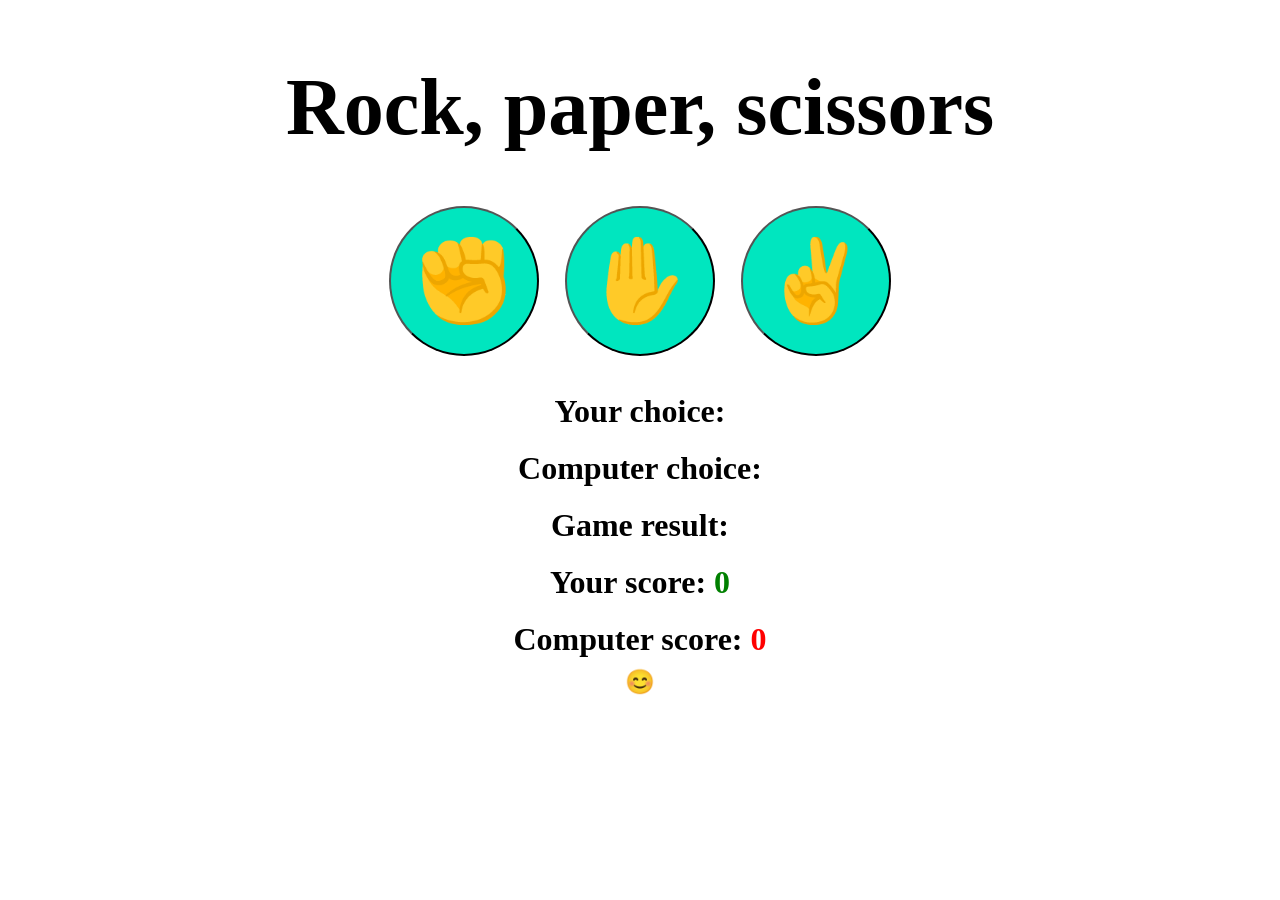
==== index.html @ d367b754 "Update index.html" ====
<!DOCTYPE html>
<html lang="en">
<head>
    <meta charset="UTF-8">
    <meta name="viewport" content="width=device-width, initial-scale=1.0">
    <title>Rock, paper, scissors free game</title>
    <link rel="stylesheet" href="./style.css">
</head>
<body>
    <h1>Rock, paper, scissors</h1>

    <div class="choices">
        <button onclick="game('rock')">✊</button>
        <button onclick="game('paper')">✋</button>
        <button onclick="game('scissors')">✌️</button>
    </div><br>
    <div class="nowStats" id="userDisplay">Your choice: </div>
    <div class="nowStats" id="computerDisplay">Computer choice: </div>
    <div class="nowStats" id="resultDisplay">Game result: </div>
    
    <div class="nowStats">Your score: <span id="userScoreDisplay"></span></div>
    <div class="nowStats">Computer score: <span id="computerScoreDisplay"></span></div>

    <div id="movingBox">😊</div>
    
    <script src="index.js"></script>
</body>
</html>
---- style.css ----
body{
    display: flex;
    flex-direction: column;
    align-items: center;
    font-weight: bold;
    font-size: 1.5rem; 
}
h1{
    font-size: 5rem;
}
.choices button{
    font-size: 5rem;
    background-color:hsl(170, 100%, 45%);
    height: 150px;
    min-width: 150px;
    border-radius: 250px;
    margin: 0 10px;
}
.choices button:hover{
    background-color:hsl(170, 100%, 65%);
}
.choices button:active{
    background-color:hsl(170, 100%, 80%);
}
.colorGreen{
    color: green;
}
.colorRed{
    color: red;
}
.nowStats{
    margin: 10px 0;
    font-size: 2rem;
}
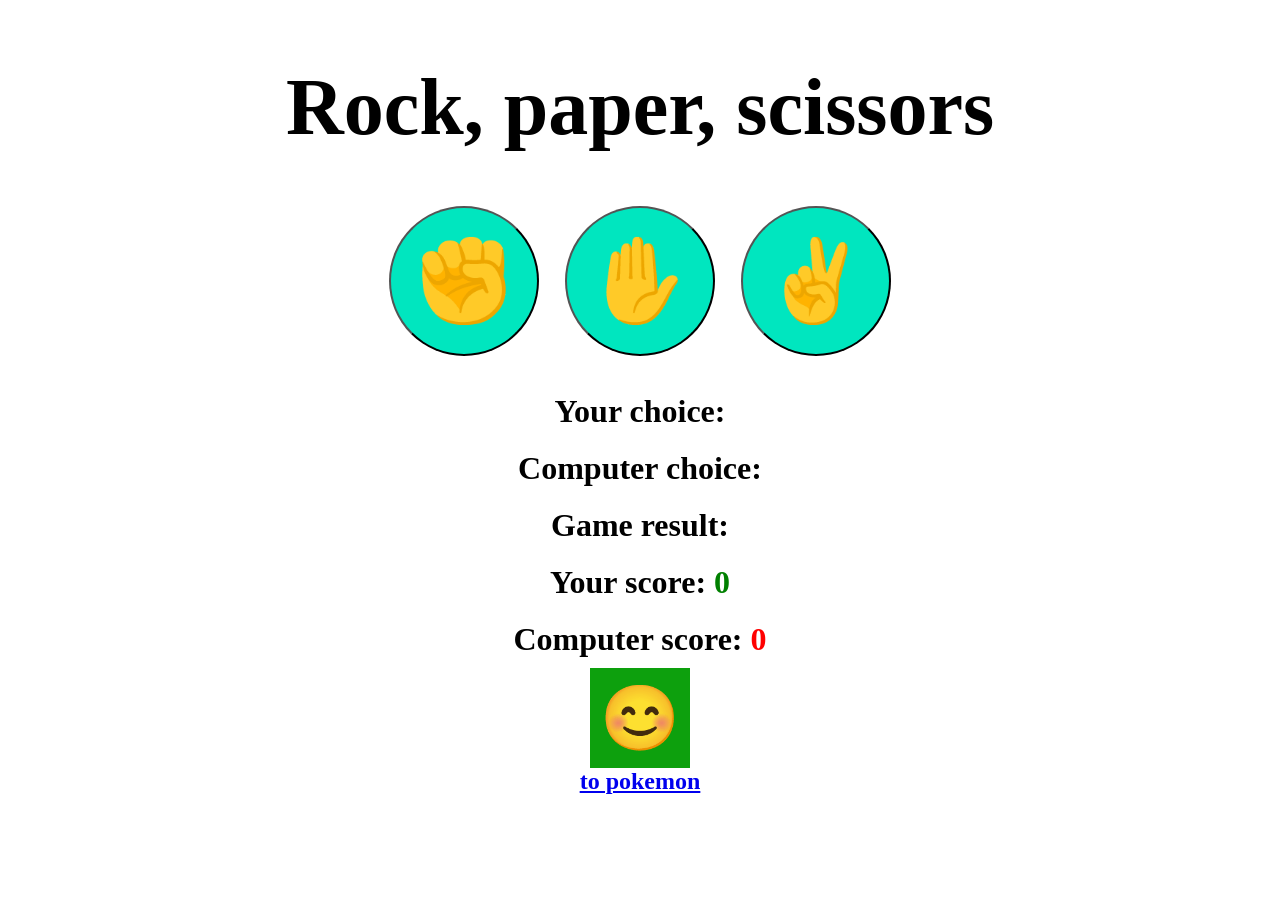
==== commit 6e8d0466: "Update index.html" ====
--- a/index.html
+++ b/index.html
@@ -22,6 +22,7 @@
     <div class="nowStats">Computer score: <span id="computerScoreDisplay"></span></div>
 
     <div id="movingBox">😊</div>
+    <a href="pokemonAPI.html" class="centered">to pokemon</a>
     
     <script src="index.js"></script>
 </body>
--- a/style.css
+++ b/style.css
@@ -32,3 +32,15 @@
     margin: 10px 0;
     font-size: 2rem;
 }
+
+#movingBox{
+    height: 100px;
+    width: 100px;
+    font-size: 4rem;
+    display: flex;
+    background-color: hsl(120, 85%, 34%);
+    align-items: center;
+    text-align: center;
+    justify-content: center;
+    position: relative;
+}
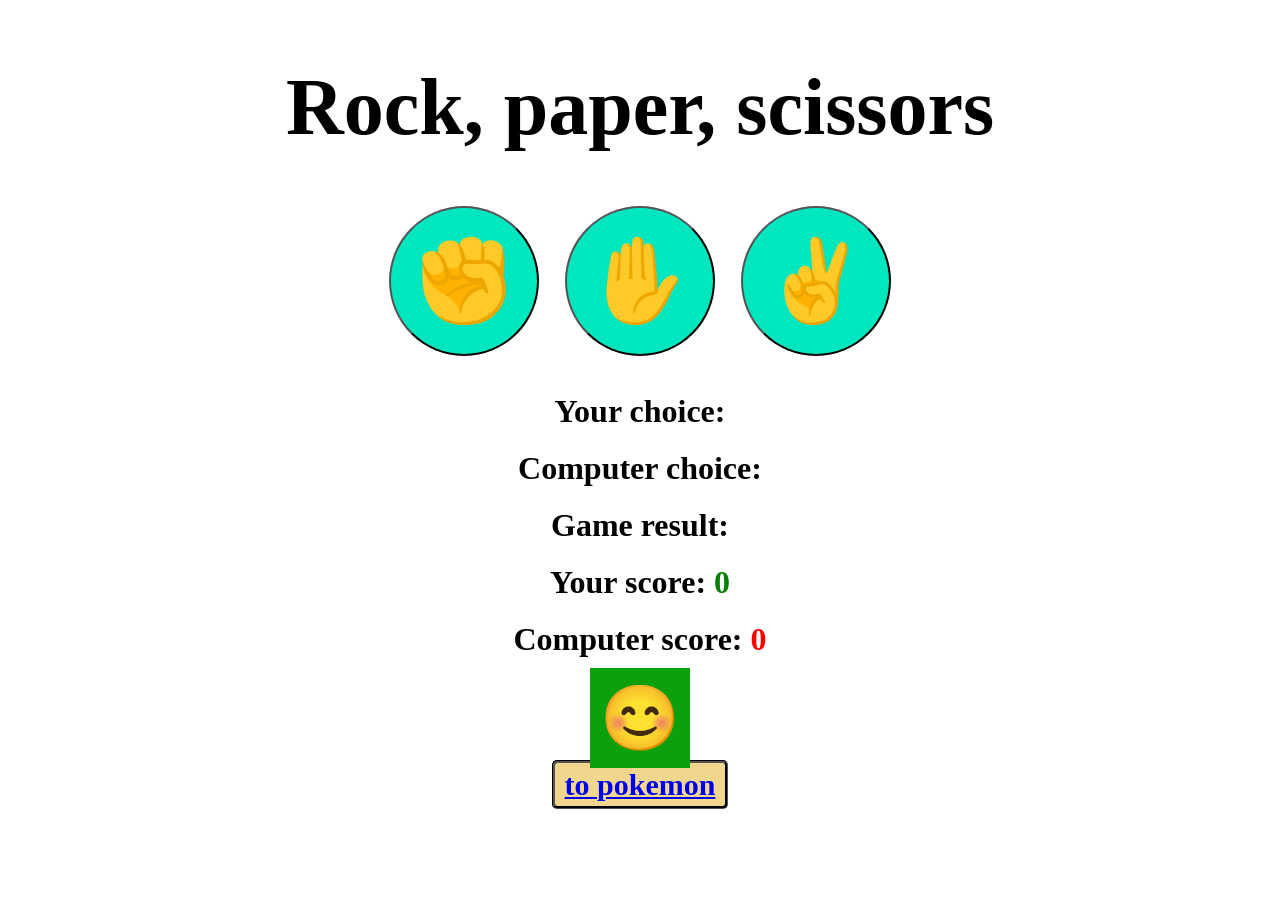
==== commit f9eaf976: "Wrap link text in span for styling" ====
--- a/index.html
+++ b/index.html
@@ -22,7 +22,7 @@
     <div class="nowStats">Computer score: <span id="computerScoreDisplay"></span></div>
 
     <div id="movingBox">😊</div>
-    <a href="pokemonAPI.html" class="centered">to pokemon</a>
+    <a href="pokemonAPI.html" class="centered"><span class="pgBtns">to pokemon</span></a>
     
     <script src="index.js"></script>
 </body>
--- a/style.css
+++ b/style.css
@@ -44,3 +44,17 @@
     justify-content: center;
     position: relative;
 }
+
+.pgBtns
+{
+    font-size: 1.25em;
+    padding: 5px 10px;
+    border-style:groove;
+    border-color:black;
+    border-radius: 5px;
+    background-color: rgb(241, 215, 142);
+    transition: background-color 0.25s;
+}
+.pgBtns:hover{
+    background-color: rgb(228, 182, 54);
+} 
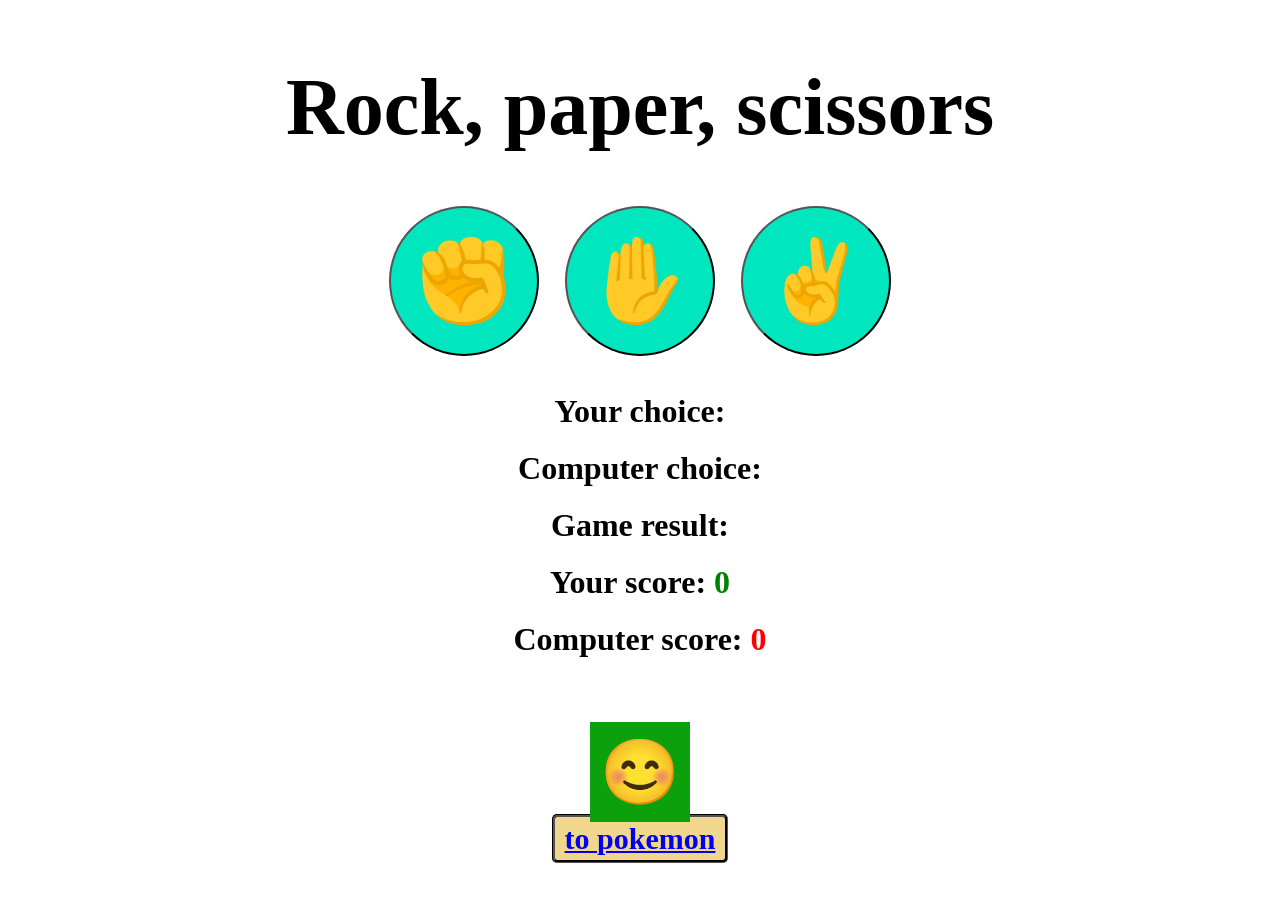
==== commit 3743b82f: "Add line breaks before moving box in index.html" ====
--- a/index.html
+++ b/index.html
@@ -20,6 +20,7 @@
     
     <div class="nowStats">Your score: <span id="userScoreDisplay"></span></div>
     <div class="nowStats">Computer score: <span id="computerScoreDisplay"></span></div>
+    <br><br>
 
     <div id="movingBox">😊</div>
     <a href="pokemonAPI.html" class="centered"><span class="pgBtns">to pokemon</span></a>
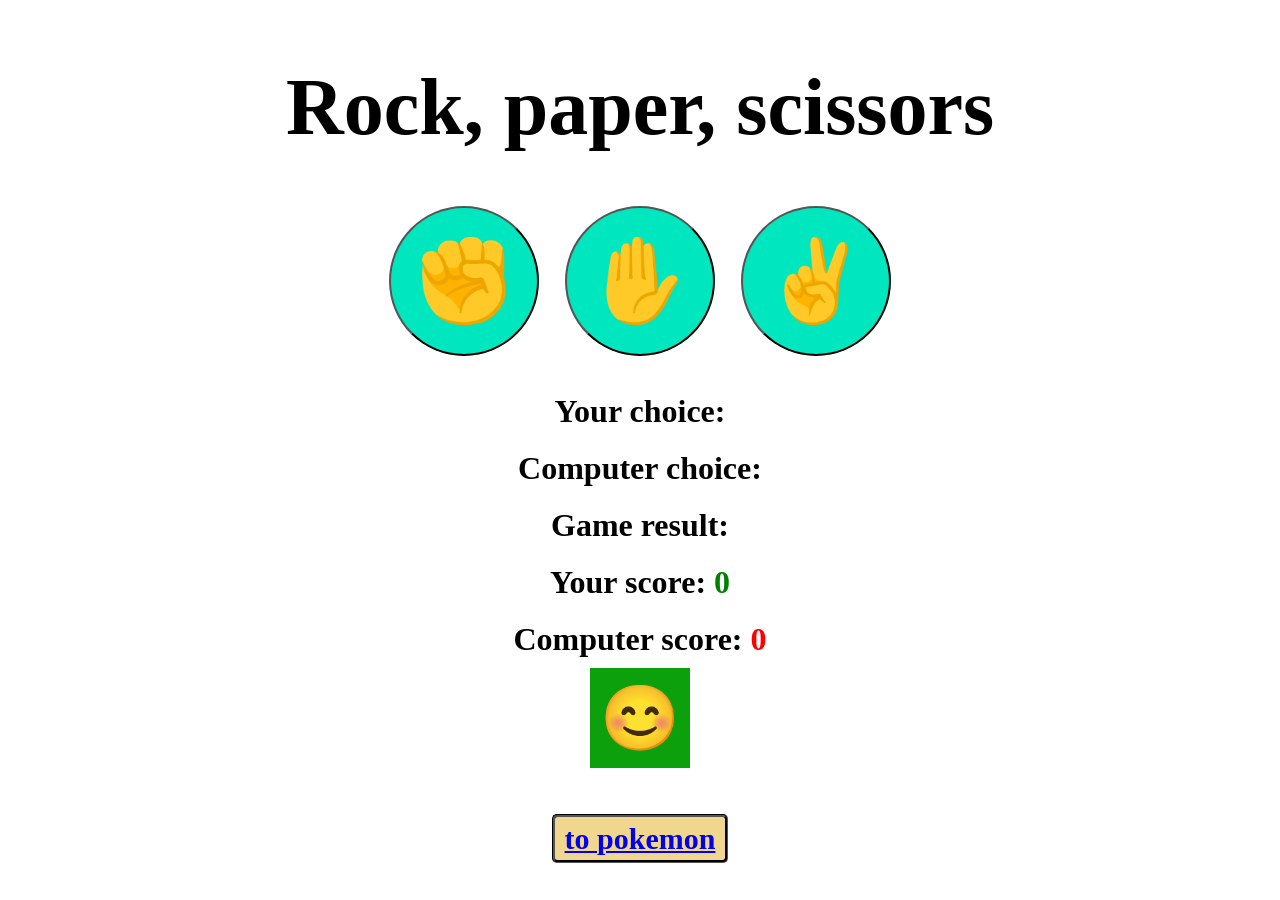
==== commit e0af5265: "Add line breaks before the link to pokemonAPI.html" ====
--- a/index.html
+++ b/index.html
@@ -20,9 +20,10 @@
     
     <div class="nowStats">Your score: <span id="userScoreDisplay"></span></div>
     <div class="nowStats">Computer score: <span id="computerScoreDisplay"></span></div>
-    <br><br>
 
     <div id="movingBox">😊</div>
+    <br><br>
+    
     <a href="pokemonAPI.html" class="centered"><span class="pgBtns">to pokemon</span></a>
     
     <script src="index.js"></script>
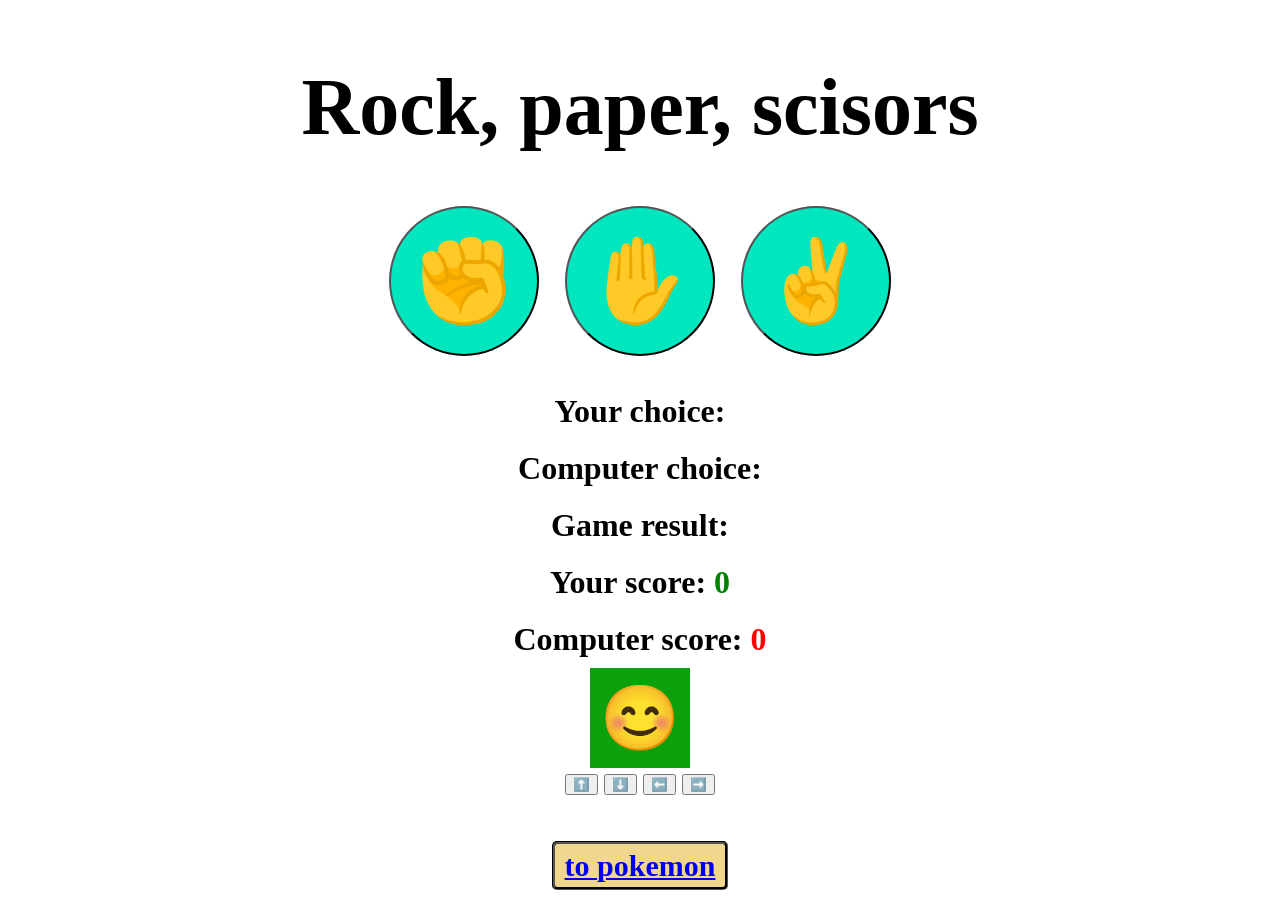
==== commit d7c3706b: "Update title and add movement buttons in index.html" ====
--- a/index.html
+++ b/index.html
@@ -3,11 +3,11 @@
 <head>
     <meta charset="UTF-8">
     <meta name="viewport" content="width=device-width, initial-scale=1.0">
-    <title>Rock, paper, scissors free game</title>
-    <link rel="stylesheet" href="./style.css">
+    <title>Rock, paper, scissors</title>
+    <link rel="stylesheet" href="style.css">
 </head>
 <body>
-    <h1>Rock, paper, scissors</h1>
+    <h1>Rock, paper, scisors</h1>
 
     <div class="choices">
         <button onclick="game('rock')">✊</button>
@@ -22,6 +22,13 @@
     <div class="nowStats">Computer score: <span id="computerScoreDisplay"></span></div>
 
     <div id="movingBox">😊</div>
+
+    <div class="movementArrow">
+        <button id="up" onclick="move('u')">⬆️</button>
+        <button id="down" onclick="move('d')">⬇️</button>
+        <button id="left" onclick="move('l')">⬅️</button>
+        <button id="right" onclick="move('r')">➡️</button>
+    </div>
     <br><br>
     
     <a href="pokemonAPI.html" class="centered"><span class="pgBtns">to pokemon</span></a>
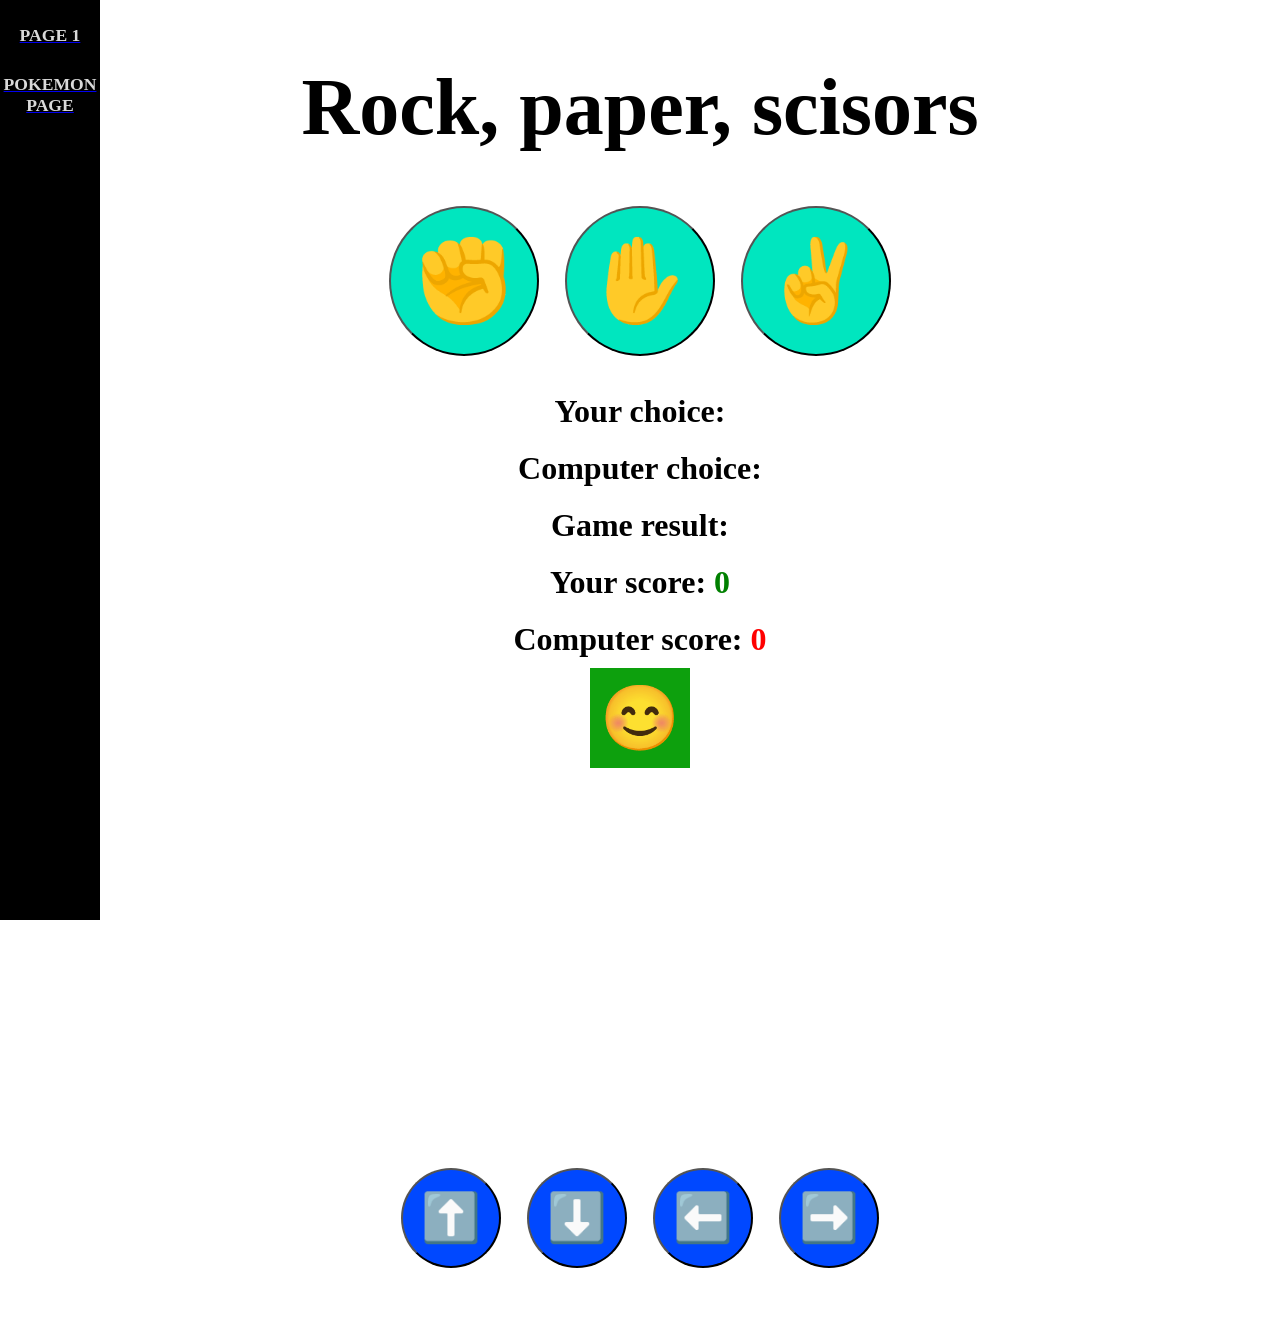
==== commit 6f8f683c: "Update navigation links in index.html" ====
--- a/index.html
+++ b/index.html
@@ -31,7 +31,10 @@
     </div>
     <br><br>
     
-    <a href="pokemonAPI.html" class="centered"><span class="pgBtns">to pokemon</span></a>
+    <div id="pageNav">
+        <a href="index.html" class="centered"><span class="pgBtns">PAGE 1</span></a>
+        <a href="pokemonAPI.html" class="centered"><p class="pgBtns">POKEMON PAGE</p></a>
+    </div>
     
     <script src="index.js"></script>
 </body>
--- a/style.css
+++ b/style.css
@@ -3,8 +3,15 @@
     flex-direction: column;
     align-items: center;
     font-weight: bold;
-    font-size: 1.5rem; 
+    font-size: 1.5rem;
 }
+.centered{
+    display: flex;
+    flex-direction: column;
+    align-items: center;
+    font-weight: bold;
+}
+
 h1{
     font-size: 5rem;
 }
@@ -45,16 +52,49 @@
     position: relative;
 }
 
+.movementArrow button{
+    align-items: center;
+    text-align: center;
+    font-size: 3rem;
+    background-color:hsl(223, 100%, 50%);
+    height: 100px;
+    min-width: 100px;
+    border-radius: 250px;
+    margin: 0 10px;
+    margin-top: 400px;
+}
+.movementArrow button:hover{
+    background-color:hsl(223, 100%, 59%);
+}
+.movementArrow button:active{
+    background-color:hsl(223, 100%, 65%);
+}
+
 .pgBtns
 {
-    font-size: 1.25em;
-    padding: 5px 10px;
-    border-style:groove;
-    border-color:black;
-    border-radius: 5px;
-    background-color: rgb(241, 215, 142);
-    transition: background-color 0.25s;
+    text-align: center;
+    font-family: 'Times New Roman', Times, serif;
+    border-style: solid;
+    border-width: 5px;
+    color: hsl(0, 0%, 85%);
+    border-color:hsl(178, 76%, 0%);
+    font-weight: bold;
+    font-size: 1.1rem;
+    transition: border-bottom-color 0.5s;
 }
 .pgBtns:hover{
-    background-color: rgb(228, 182, 54);
-} 
+    border-bottom-color:hsl(178, 76%, 60%);
+}
+#pageNav{
+    align-items: center;
+    text-decoration: none;
+    width: 100px;
+    height: 100%;
+    position: fixed;
+    z-index: 1; /* Stay on top */
+    top: 0; /* Stay at the top */
+    left: 0;
+    background-color: hsl(0, 0%, 0%, 100%); /* Black */
+    overflow-x: hidden; /* Disable horizontal scroll */
+    padding-top: 20px;
+}
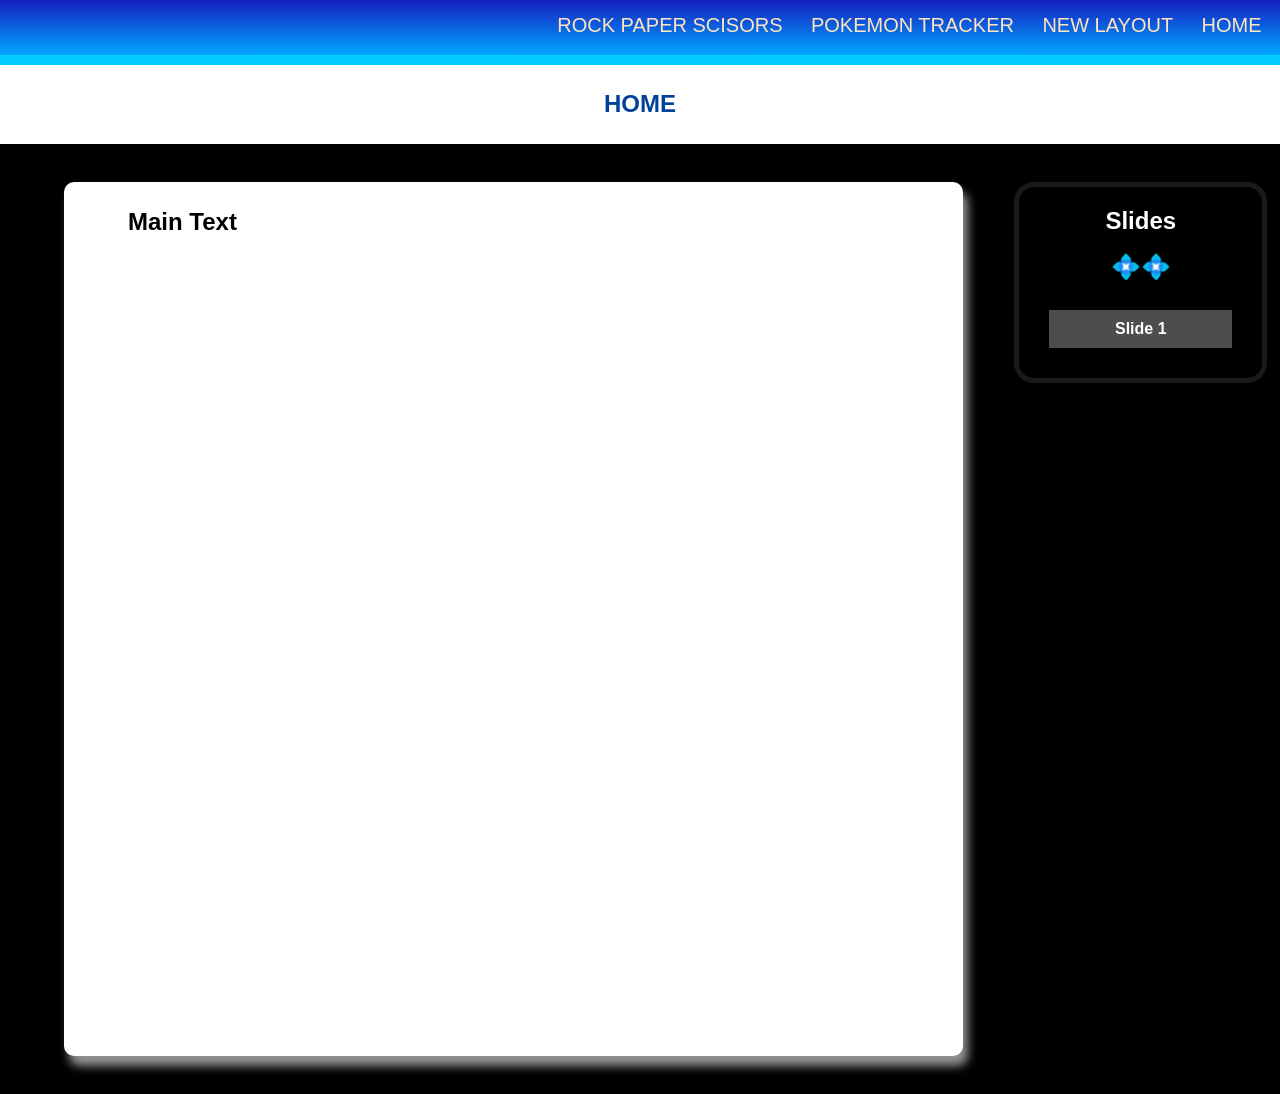
==== commit ddd3f5fb: "Add initial HTML structure for home page" ====
--- a/index.html
+++ b/index.html
@@ -3,39 +3,45 @@
 <head>
     <meta charset="UTF-8">
     <meta name="viewport" content="width=device-width, initial-scale=1.0">
-    <title>Rock, paper, scissors</title>
-    <link rel="stylesheet" href="style.css">
+    <title>Home Page</title>
+    <link rel="stylesheet" href="newLayout.css">
 </head>
 <body>
-    <h1>Rock, paper, scisors</h1>
+    <section class="navMenu">
+        <nav class="pageNav">
+            <ul>
+                <li><a href="rps.html">ROCK PAPER SCISORS</a></li>
+                <li><a href="pokemonAPI.html">POKEMON TRACKER</a></li>
+                <li><a href="newLayout.html">NEW LAYOUT</a></li>
+                <li><a href="index.html">HOME</a></li>
+            </ul>
+        </nav>
+    </section>
+    <section class="mainTitle">
+        <h1>HOME</h1>
+        <p id="pageIndex" style="display: none">1</p>
+    </section>
+    <section class="blackBox">
+        <div class="contentBox">
+            <h1>Main Text</h1>
+        </div>
+        <div class="slideNavBox">
+            <h2>Slides</h2><br>
+            <h2>💠💠</h2>
+            <br>
+            <nav>
+                <ul>
+                    <li id="slide1"><a href="newLayout.html">Slide 1</a></li>
+                </ul>
+            </nav>
+        </div>
+    </section>
+    <div class="pageNavBorderLeft"></div>
 
-    <div class="choices">
-        <button onclick="game('rock')">✊</button>
-        <button onclick="game('paper')">✋</button>
-        <button onclick="game('scissors')">✌️</button>
-    </div><br>
-    <div class="nowStats" id="userDisplay">Your choice: </div>
-    <div class="nowStats" id="computerDisplay">Computer choice: </div>
-    <div class="nowStats" id="resultDisplay">Game result: </div>
-    
-    <div class="nowStats">Your score: <span id="userScoreDisplay"></span></div>
-    <div class="nowStats">Computer score: <span id="computerScoreDisplay"></span></div>
+    <!--
+    <div class="pageNavBorderRight"></div>
+    -->
 
-    <div id="movingBox">😊</div>
-
-    <div class="movementArrow">
-        <button id="up" onclick="move('u')">⬆️</button>
-        <button id="down" onclick="move('d')">⬇️</button>
-        <button id="left" onclick="move('l')">⬅️</button>
-        <button id="right" onclick="move('r')">➡️</button>
-    </div>
-    <br><br>
-    
-    <div id="pageNav">
-        <a href="index.html" class="centered"><span class="pgBtns">PAGE 1</span></a>
-        <a href="pokemonAPI.html" class="centered"><p class="pgBtns">POKEMON PAGE</p></a>
-    </div>
-    
-    <script src="index.js"></script>
+    <script src="newLayout.js"></script>
 </body>
 </html>
--- a/newLayout.css
+++ b/newLayout.css
@@ -0,0 +1,126 @@
+*{
+    margin: 0;
+    padding: 0;
+}
+.navMenu{
+    font-family: Impact, Haettenschweiler, 'Arial Narrow Bold', sans-serif;
+    display: flex;
+    justify-content: space-between;
+    align-content: center;
+}
+.pageNav{    
+    background: linear-gradient( hsl(237, 79%, 42%), hsl(201, 100%, 50%));
+    flex: 1;
+    text-align: right;
+    padding: 0.5%;
+    border-bottom-color: hsl(192, 100%, 50%);
+    border-bottom-width: 10px;
+    border-top-width: 0;
+    border-left-width: 0;
+    border-right-width: 0;
+    border-style: solid;
+}
+.pageNav ul li{
+    list-style: none;
+    padding: 8px 12px;
+    display: inline-block;
+    position: relative;
+}
+.pageNav ul li a{
+    text-decoration: none;
+    color: hsl(33, 100%, 88%);
+    font-size: 20px;
+}
+.pageNav ul li a::after{
+    content: '';
+    width: 0%;
+    height: 3px;
+    background: hsl(174, 14%, 85%);
+    display: block;
+    margin: auto;
+    transition: 0.5s;
+}
+.pageNav ul li a:hover::after{
+    width: 100%;
+}
+
+.mainTitle{
+    display: flex;
+    align-content: center;
+}
+.mainTitle h1{
+    font-family: 'Gill Sans', 'Gill Sans MT', Calibri, 'Trebuchet MS', sans-serif;
+    color:hsl(214, 100%, 30%) ;
+    flex: 1;
+    padding: 2%;
+    text-align: center;
+    font-weight: bold;
+}
+
+.blackBox{
+    text-decoration: none;
+    width: 100%;
+    min-height: 950px;
+    height: 80%;
+    background-color: hsl(0, 0%, 0%, 100%); /* Black */
+    overflow-x: hidden; /* Disable horizontal scroll */
+
+    display: flex;
+    justify-content: space-between;
+
+}
+.contentBox{
+    font-family: sans-serif;
+    padding: 2% 5%;
+    border-radius: 10px;
+    background-color: white;
+    margin-left: 5%;
+    margin-top: 3%;
+    margin-bottom: 3%;
+    width: 76%;
+    box-shadow: 5px 10px 10px rgba(255, 255, 255, 0.571);
+}
+.slideNavBox{
+    font-family: sans-serif;
+    padding: 20px 20px;
+    border-radius: 20px;
+    background-color: hsl(0, 0%, 0%);/**/
+    border-style: solid;
+    border-width: 5px;
+    max-height: 50%;
+    border-color: hsl(0, 0%, 10%);/**/
+    text-align: center;
+    margin-left: 4%;
+    margin-right: 1%;
+    margin-top: 3%;
+    margin-bottom: 3%;
+    width: 20%;
+    height: fit-content;
+    color: white;
+}
+.slideNavBox nav {
+    flex: 1;
+    text-align: center;
+}
+.slideNavBox nav ul li{
+    padding: 5%;
+    margin: 5%;
+    list-style: none;
+    transition: 0.25s;
+}
+.slideNavBox nav ul li:hover{
+    background-color: hsl(0, 0%, 15%);
+}
+.slideNavBox nav ul li a{
+    text-decoration: none;
+    color: white;
+    font-weight: bold;
+}
+.slideNavBox nav ul li a:hover::after{
+    width: 100%;
+}
+.slideNavBoxCurrent{
+    background-color: hsl(0, 0%, 30%);
+}
+/* End of model */
+
